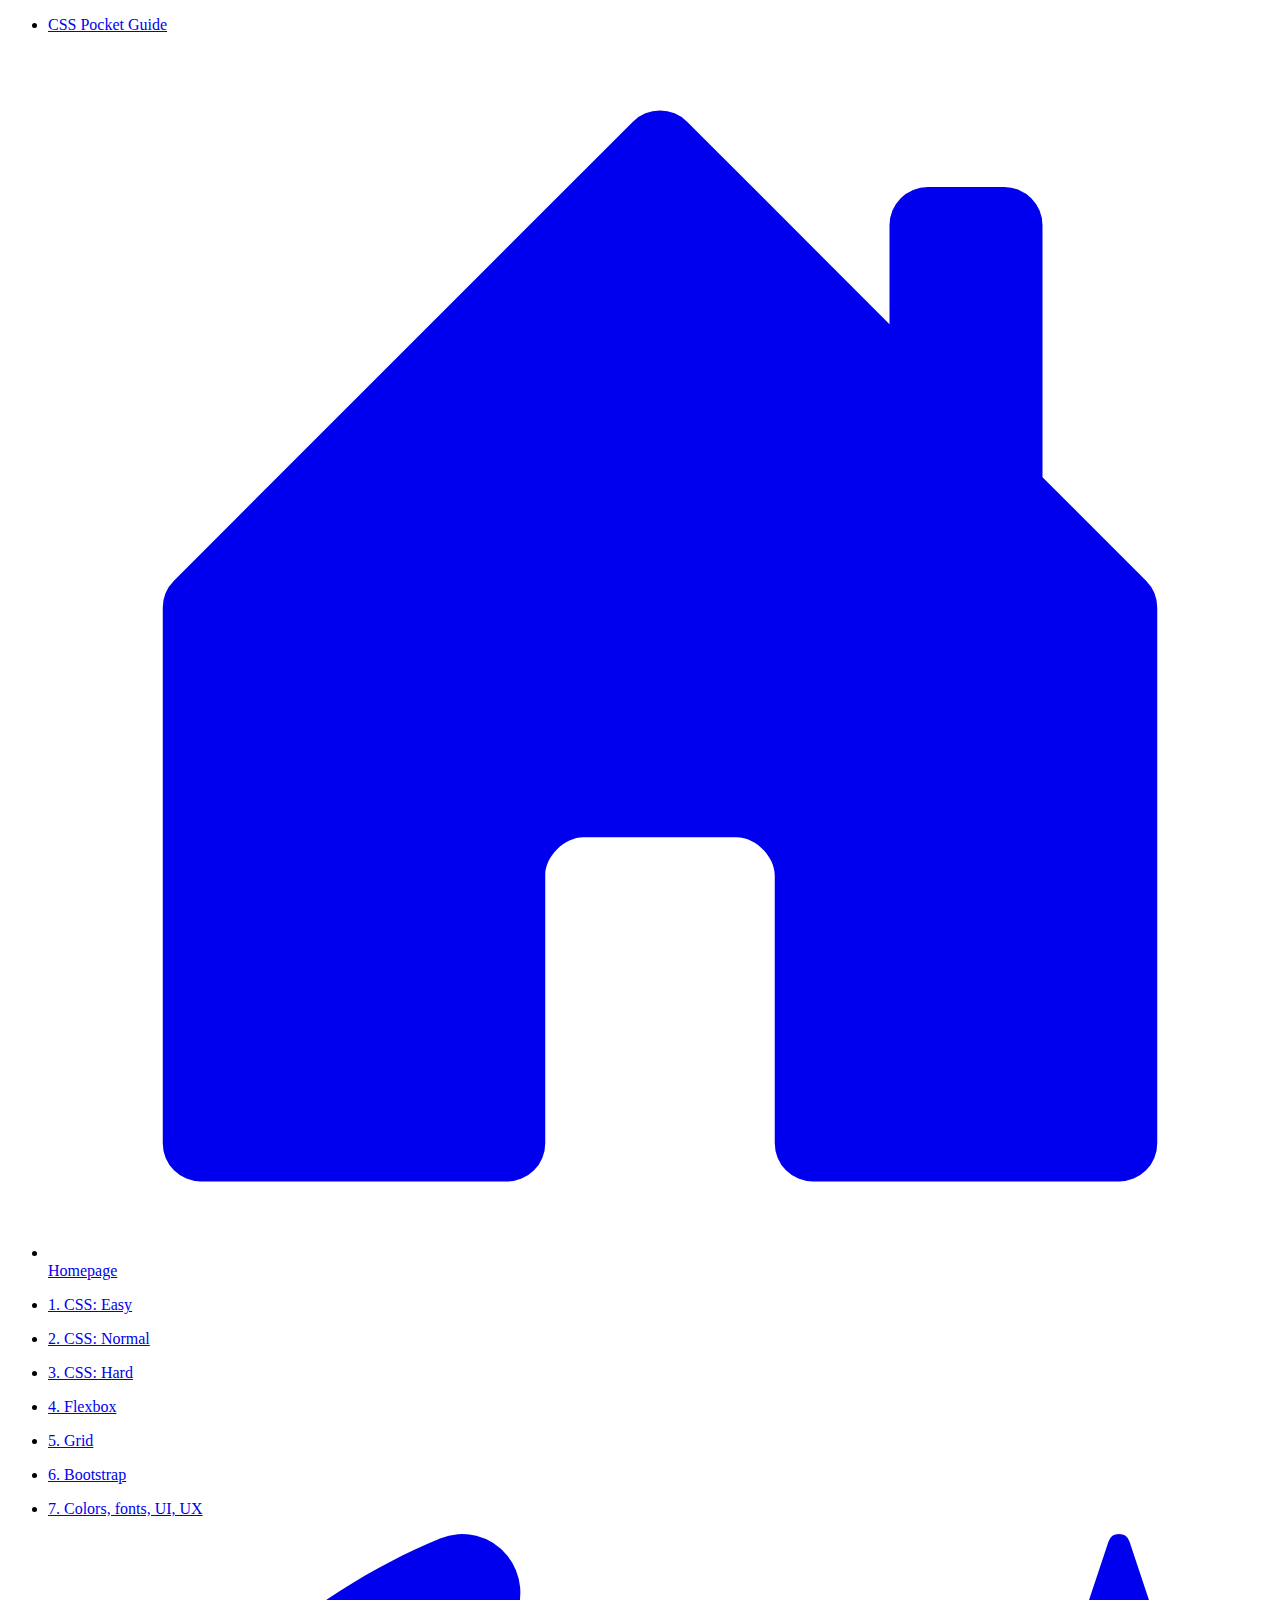
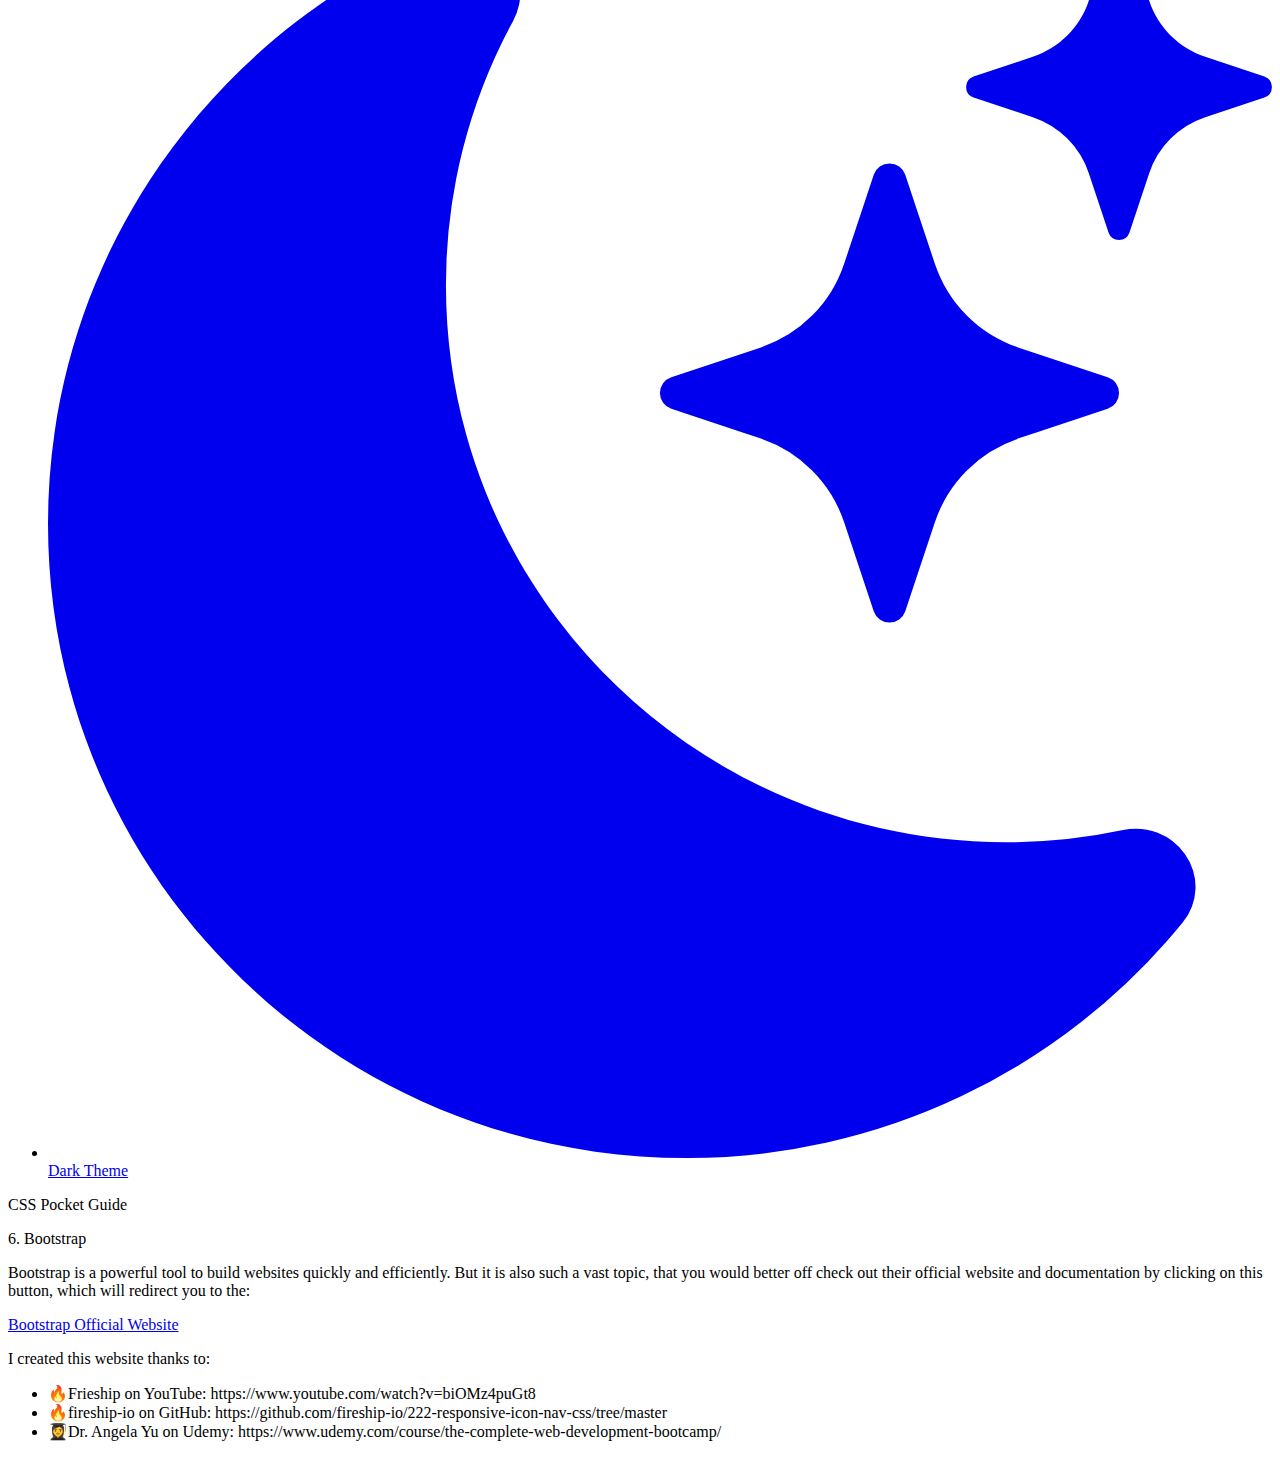
==== pages/chapter-bootstrap.html @ 053bff6c "Create chapter-bootstrap.html" ====
<!-- 
    Credits to:
    - Frieship on YouTube: https://www.youtube.com/watch?v=biOMz4puGt8
    - fireship-io on GitHub: https://github.com/fireship-io/222-responsive-icon-nav-css/tree/master
    - Dr. Angela Yu on Udemy: https://www.udemy.com/course/the-complete-web-development-bootcamp/
 -->

 <!DOCTYPE html> 
 <html lang="eng">
     
 <head>
 
     <meta charset="UTF-8" />
     <title>CSS Pocket Guide: Chapter 6</title>
     <meta name="viewport" content="width=device-width, initial-scale=1.0" />
     <link rel="stylesheet" href="../styles/cb-style.css">
     <link rel="preconnect" href="https://fonts.googleapis.com">
     <link rel="preconnect" href="https://fonts.gstatic.com" crossorigin>
     <link href="https://fonts.googleapis.com/css2?family=Bodoni+Moda&family=Lato&display=swap" rel="stylesheet">
 
 </head>
 
 <body>
 
     <nav class="navbar">
         <ul class="💪">
             <li class="logo">
                 <a href="#" class="nav-link">
                     <span class="logo-text">CSS Pocket Guide</span>
                 </a>
             </li>
 
             <li class="nav-item">
                 <a href="./index.html" class="nav-link icon-container">
                     <svg xmlns="http://www.w3.org/2000/svg" fill="currentColor" class="bi bi-house-door-fill" viewBox="0 0 16 16">
                         <path d="M6.5 14.5v-3.505c0-.245.25-.495.5-.495h2c.25 0 .5.25.5.5v3.5a.5.5 0 0 0 .5.5h4a.5.5 0 0 0 .5-.5v-7a.5.5 0 0 0-.146-.354L13 5.793V2.5a.5.5 0 0 0-.5-.5h-1a.5.5 0 0 0-.5.5v1.293L8.354 1.146a.5.5 0 0 0-.708 0l-6 6A.5.5 0 0 0 1.5 7.5v7a.5.5 0 0 0 .5.5h4a.5.5 0 0 0 .5-.5"/>
                     </svg>
                     <span class="link-text icon-text">Homepage</span>
                 </a>
             </li>
 
             <li class="nav-item">
                 <a href="./level-easy.html" class="nav-link">
                     <p class="link-text">1. CSS: Easy</p>
                 </a>
             </li>
 
             <li class="nav-item">
                 <a href="./level-medium.html" class="nav-link">
                     <p class="link-text">2. CSS: Normal</p>
                 </a>
             </li>
 
             <li class="nav-item">
                 <a href="./level-hard.html" class="nav-link">
                     <p class="link-text">3. CSS: Hard</p>
                 </a>
             </li>
 
             <li class="nav-item">
                 <a href="./chapter-flexbox.html" class="nav-link">
                     <p class="link-text">4. Flexbox</p>
                 </a>
             </li>
 
             <li class="nav-item">
                 <a href="./chapter-grid.html" class="nav-link">
                     <p class="link-text">5. Grid</p>
                 </a>
             </li>
 
             <li class="nav-item">
                 <a href="./chapter-bootstrap.html" class="nav-link">
                     <p class="link-text">6. Bootstrap</p>
                 </a>
             </li>
 
             <li class="nav-item">
                 <a href="./visual-principles.html" class="nav-link">
                     <p class="link-text">7. Colors, fonts, UI, UX</p>
                 </a>
             </li>
 
             <li class="nav-item">
                 <a href="#" class="nav-link icon-container">
                     <svg xmlns="http://www.w3.org/2000/svg" fill="currentColor" class="bi bi-moon-stars-fill" viewBox="0 0 16 16">
                         <path d="M6 .278a.77.77 0 0 1 .08.858 7.2 7.2 0 0 0-.878 3.46c0 4.021 3.278 7.277 7.318 7.277q.792-.001 1.533-.16a.79.79 0 0 1 .81.316.73.73 0 0 1-.031.893A8.35 8.35 0 0 1 8.344 16C3.734 16 0 12.286 0 7.71 0 4.266 2.114 1.312 5.124.06A.75.75 0 0 1 6 .278"/>
                         <path d="M10.794 3.148a.217.217 0 0 1 .412 0l.387 1.162c.173.518.579.924 1.097 1.097l1.162.387a.217.217 0 0 1 0 .412l-1.162.387a1.73 1.73 0 0 0-1.097 1.097l-.387 1.162a.217.217 0 0 1-.412 0l-.387-1.162A1.73 1.73 0 0 0 9.31 6.593l-1.162-.387a.217.217 0 0 1 0-.412l1.162-.387a1.73 1.73 0 0 0 1.097-1.097zM13.863.099a.145.145 0 0 1 .274 0l.258.774c.115.346.386.617.732.732l.774.258a.145.145 0 0 1 0 .274l-.774.258a1.16 1.16 0 0 0-.732.732l-.258.774a.145.145 0 0 1-.274 0l-.258-.774a1.16 1.16 0 0 0-.732-.732l-.774-.258a.145.145 0 0 1 0-.274l.774-.258c.346-.115.617-.386.732-.732z"/>
                     </svg>
                     <span class="link-text icon-text">Dark Theme</span>
                 </a>
             </li>
         </ul>
     </nav>
 
     <main>
         <div class="container">
             <p class="logo-small">CSS Pocket Guide</p>
             <p class="upper-text">6. Bootstrap</p>

            <div class="adding-text-1">
                <p>Bootstrap is a powerful tool to build websites quickly and efficiently. But it is also such a vast topic, that you would better
                    off check out their official website and documentation by clicking on this button, which will redirect you to the:</p>
            </div>
            <a href="https://css-tricks.com/snippets/css/a-guide-to-flexbox/" class="adding-text-2">
                <p>Bootstrap Official Website</p>
            </a>

             <div class="le-footer">
                 <p class="footer-header">I created this website thanks to:</p>
                     <ul class="footer-content">
                      <li>🔥Frieship on YouTube: https://www.youtube.com/watch?v=biOMz4puGt8</li>
                      <li>🔥fireship-io on GitHub: https://github.com/fireship-io/222-responsive-icon-nav-css/tree/master</li>
                      <li>👩‍🎓Dr. Angela Yu on Udemy: https://www.udemy.com/course/the-complete-web-development-bootcamp/</li>
                     </ul> 
             </div>
         </div>
     </main>
 
 </body>
 
 </html>
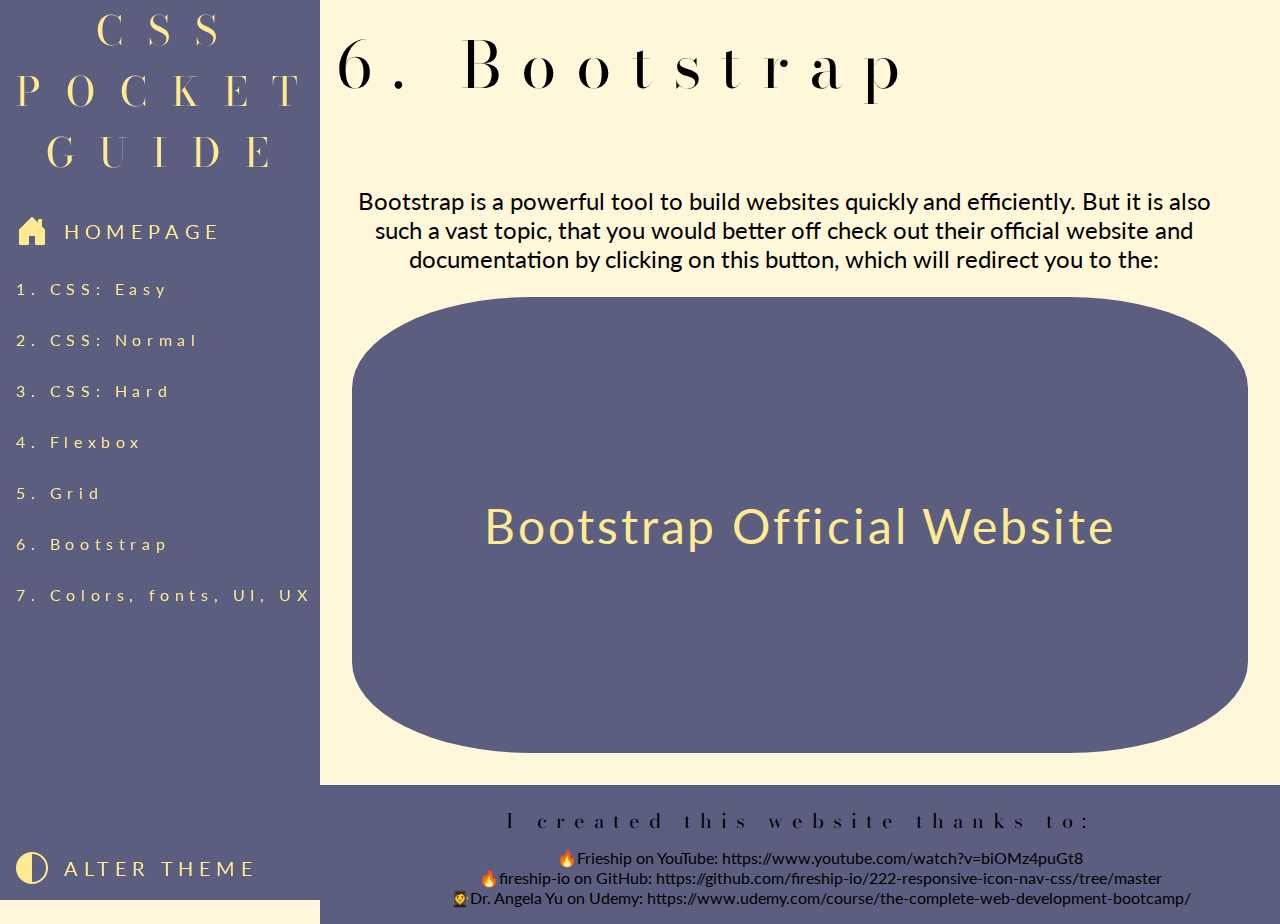
==== commit 2989c346: "Update chapter-bootstrap.html" ====
--- a/pages/chapter-bootstrap.html
+++ b/pages/chapter-bootstrap.html
@@ -82,12 +82,11 @@
              </li>
  
              <li class="nav-item">
-                 <a href="#" class="nav-link icon-container">
-                     <svg xmlns="http://www.w3.org/2000/svg" fill="currentColor" class="bi bi-moon-stars-fill" viewBox="0 0 16 16">
-                         <path d="M6 .278a.77.77 0 0 1 .08.858 7.2 7.2 0 0 0-.878 3.46c0 4.021 3.278 7.277 7.318 7.277q.792-.001 1.533-.16a.79.79 0 0 1 .81.316.73.73 0 0 1-.031.893A8.35 8.35 0 0 1 8.344 16C3.734 16 0 12.286 0 7.71 0 4.266 2.114 1.312 5.124.06A.75.75 0 0 1 6 .278"/>
-                         <path d="M10.794 3.148a.217.217 0 0 1 .412 0l.387 1.162c.173.518.579.924 1.097 1.097l1.162.387a.217.217 0 0 1 0 .412l-1.162.387a1.73 1.73 0 0 0-1.097 1.097l-.387 1.162a.217.217 0 0 1-.412 0l-.387-1.162A1.73 1.73 0 0 0 9.31 6.593l-1.162-.387a.217.217 0 0 1 0-.412l1.162-.387a1.73 1.73 0 0 0 1.097-1.097zM13.863.099a.145.145 0 0 1 .274 0l.258.774c.115.346.386.617.732.732l.774.258a.145.145 0 0 1 0 .274l-.774.258a1.16 1.16 0 0 0-.732.732l-.258.774a.145.145 0 0 1-.274 0l-.258-.774a1.16 1.16 0 0 0-.732-.732l-.774-.258a.145.145 0 0 1 0-.274l.774-.258c.346-.115.617-.386.732-.732z"/>
-                     </svg>
-                     <span class="link-text icon-text">Dark Theme</span>
+                 <a href="#" class="nav-link icon-container switchTheme">
+                    <svg xmlns="http://www.w3.org/2000/svg" fill="currentColor" class="bi bi-circle-half" viewBox="0 0 16 16">
+                        <path d="M8 15A7 7 0 1 0 8 1zm0 1A8 8 0 1 1 8 0a8 8 0 0 1 0 16"/>
+                    </svg>
+                     <span class="link-text icon-text">Alter Theme</span>
                  </a>
              </li>
          </ul>
@@ -117,6 +116,7 @@
          </div>
      </main>
  
+     <script defer src="../theme.js"></script>
  </body>
  
  </html>
--- a/styles/cb-style.css
+++ b/styles/cb-style.css
@@ -0,0 +1,550 @@
+:root { 
+    font-size: 16px;
+    font-family: 'Lato', sans-serif;
+    --text-primary: black;
+    --text-secondary: #FFEA94;
+    --bg-primary: #5C5E80;
+    --bg-secondary: #FFF7D9;
+    --bg-terciary: #141418;
+    --transition-speed: 100ms;
+}
+
+body {
+    color: black;
+    background-color: var(--bg-secondary);
+    margin: 0;
+    padding: 0;
+}
+
+main {
+    background-color: var(--bg-secondary);
+}
+
+.le-footer {
+    background-color: var(--bg-primary);
+}
+
+@media only screen and (max-width: 768px) {
+
+    /* NAVBAR -------------------------------------------------------------------------------------------- */
+
+    body::-webkit-scrollbar {
+        width: 0.5rem;
+    }
+
+    body::-webkit-scrollbar-track {
+        background: #5C8067;
+    }
+      
+    body::-webkit-scrollbar-thumb {
+        background: #9FA1D4;
+    }
+    
+    main {
+        margin-bottom: 5rem;
+    }
+
+    .navbar {
+        position: fixed;
+        bottom: 0;
+        width: 100vw;
+        height: 5rem;
+        background-color: #5C8067;
+    }
+    
+   .💪 {
+        list-style: none;
+        padding: 0;
+        margin: 0;
+        display: flex;
+        flex-direction: row;
+        align-items: center;
+        height: 100%;
+    }
+
+    .nav-item {
+        width: 100%;
+    }
+    
+    .nav-link {
+        display: flex;
+        justify-content: center;
+        align-items: center;
+        color: var(--text-secondary);
+        text-decoration: none;
+        transition: var(--transition-speed), color 50ms;
+        height: 5rem;
+        padding: 0 1rem;
+    }
+    
+    .nav-link:hover {
+        background: var(--text-secondary);
+        color: #5C8067;
+    }
+
+    .logo {
+        display: none;
+    }
+
+    .icon-text {
+        display: none;
+    }
+
+    .link-text {
+        font-size: 0.5rem;
+    }
+    
+    .nav-link svg {
+        width: 1rem;
+        min-width: 1rem;
+    }
+    
+    /* GRID -------------------------------------------------------------------------------------------- */
+
+    .container {
+        display: grid;
+        grid-template-areas: 
+            "logo-1 logo-2"
+            "content-1 content-2"
+            "content-3 content-4"
+            "content-5 content-6"
+            "content-7 content-8"
+            "content-9 content-10"
+            "content-11 content-12"
+            "footer-1 footer-2";
+        grid-template-columns: 1fr 1fr;
+    }
+    
+    .upper-text { 
+        grid-area: content-1 / content-1 / content-1 / content-2; 
+        font-family: 'Bodoni Moda', serif;
+        text-align: left;
+        text-transform: capitalize;
+        font-size: 2rem;
+        letter-spacing: 0.25ch;
+        margin: 1rem;
+    }
+
+    .adding-text-1 {
+        text-align: center;
+        grid-area: content-3 / content-3 / content-3 / content-4; 
+        margin: 2rem 2rem 0 2rem; 
+        width: clamp(45ch, 100%, 75ch);
+        font-size: 1rem;
+        width: 90%
+    }
+
+    .adding-text-2 {
+        text-align: center;
+        display: flex;
+        justify-content: center;
+        align-items: center;
+        grid-area: content-5 / content-5 / content-11 / content-12; 
+        margin: 0 2rem 2rem 2rem; 
+        padding: 3rem;
+        width: clamp(45ch, 100%, 75ch);
+        font-size: 3rem;
+        width: auto;
+        height: 40vh;
+        background-color: var(--bg-primary);
+        text-decoration: none;
+        color: var(--text-secondary);
+        border-radius: 20%;
+        letter-spacing: 0.2ch;
+    }
+
+    /* FOOTER -------------------------------------------------------------------------------------------- */
+    
+    .le-footer { 
+        grid-area: footer-1 / footer-1 / footer-1 / footer-2;
+        display: flex;
+        flex-direction: column;
+    }
+
+    .footer-header {
+        display: flex;
+        justify-content: center;
+        font-family: 'Bodoni Moda', serif;
+        margin-top: 0.25rem;
+        margin-bottom: 0.25rem;
+        letter-spacing: 0.25ch;
+        font-size: 0.75rem;
+    }
+
+    .footer-content {
+        margin-top: 0;
+        font-size: 0.5rem;
+        list-style: none;
+        text-align: center;
+    }
+
+    .logo-small {
+        grid-area: logo-1 / logo-1 / logo-1 / logo-2;
+        display: flex;
+        flex-direction: column;
+        text-align: center;
+        margin-top: 0;
+        margin-bottom: 0;
+        font-size: 1.5rem;
+        letter-spacing: 1ch;
+        font-family: 'Bodoni Moda', serif;
+        text-transform: uppercase;
+        color: var(--text-secondary);
+        background-color: #5C8067;
+    }
+}
+
+@media only screen and (min-width: 768px) and (max-width: 992px) {
+
+    /* NAVBAR -------------------------------------------------------------------------------------------- */
+
+    body::-webkit-scrollbar {
+        width: 0.65rem;
+    }
+
+    body::-webkit-scrollbar-track {
+        background: var(--bg-primary);
+    }
+      
+    body::-webkit-scrollbar-thumb {
+        background: #9FA1D4;
+    }
+    
+    main {
+        margin-left: 10rem;
+    }
+    
+    .navbar {
+        position: fixed;
+        height: 100vh;
+        width: 10rem;
+        top: 0;
+        background-color: var(--bg-primary);
+    }
+    
+    .💪 {
+        list-style: none;
+        padding: 0;
+        margin: 0;
+        display: flex;
+        flex-direction: column;
+        align-items: center;
+        height: 100%;
+    }
+    
+    .nav-item {
+        width: 100%;
+    }
+    
+    .nav-item:last-child {
+        margin-top: auto;
+    }
+    
+    .nav-link {
+        display: flex;
+        align-items: center;
+        color: var(--text-secondary);
+        text-decoration: none;
+        transition: var(--transition-speed), color 50ms;
+    }
+    
+    .nav-link:hover {
+        background: var(--text-secondary);
+        color: var(--bg-primary);
+    }
+    
+    .link-text {
+        margin-left: 0.5rem; 
+        letter-spacing: 0.075rem;
+        font-size: 0.75rem;
+    }
+    
+    .logo-text {
+        margin-left: 0.5rem; 
+    }
+    
+    .nav-link svg {
+        width: 1rem;
+        min-width: 1rem;
+    }
+    
+    .icon-text {
+        font-size: 1rem;
+        text-transform: uppercase;
+    }
+    
+    .icon-container {
+        padding: 0.5rem;
+    }
+    
+    .logo {
+        font-family: 'Bodoni Moda', serif;
+        text-transform: uppercase;
+        text-align: center;
+        color: var(--text-secondary);
+        background: var(--bg-primary);
+        font-size: 1.25rem;
+        letter-spacing: 1ch;
+        width: 100%;
+        padding-bottom: 0.5rem;
+        pointer-events: none;
+    }
+
+    /* GRID -------------------------------------------------------------------------------------------- */
+
+    .container {
+        display: grid;
+        grid-template-areas: 
+            "content-1 content-2"
+            "content-3 content-4"
+            "content-5 content-6"
+            "content-7 content-8"
+            "content-9 content-10"
+            "content-11 content-12"
+            "footer-1 footer-2";
+        grid-template-columns: 1fr 1fr;
+    }
+    
+    .upper-text { 
+        grid-area: content-1 / content-1 / content-1 / content-2; 
+        font-family: 'Bodoni Moda', serif;
+        text-align: left;
+        text-transform: capitalize;
+        font-size: 3rem;
+        letter-spacing: 0.25ch;
+        margin: 1rem;
+    }
+
+    .adding-text-1 {
+        text-align: center;
+        grid-area: content-3 / content-3 / content-3 / content-4; 
+        margin: 2rem 2rem 0 2rem; 
+        width: clamp(45ch, 100%, 75ch);
+        font-size: 1rem;
+        width: 90%
+    }
+
+    .adding-text-2 {
+        text-align: center;
+        display: flex;
+        justify-content: center;
+        align-items: center;
+        grid-area: content-5 / content-5 / content-11 / content-12; 
+        margin: 0 2rem 2rem 2rem; 
+        padding: 3rem;
+        width: clamp(45ch, 100%, 75ch);
+        font-size: 3rem;
+        width: auto;
+        height: 40vh;
+        background-color: var(--bg-primary);
+        text-decoration: none;
+        color: var(--text-secondary);
+        border-radius: 20%;
+        letter-spacing: 0.2ch;
+    }
+
+    /* FOOTER -------------------------------------------------------------------------------------------- */
+    
+    .le-footer { 
+        grid-area: footer-1 / footer-1 / footer-1 / footer-2;
+        display: flex;
+        flex-direction: column;
+    }
+
+    .footer-header {
+        display: flex;
+        justify-content: center;
+        font-family: 'Bodoni Moda', serif;
+        margin-bottom: 0.5rem;
+        letter-spacing: 0.5ch;
+    }
+
+    .footer-content {
+        margin-top: 0;
+        font-size: 0.75rem;
+        list-style: none;
+        text-align: center;
+    }
+
+    .logo-small {
+        display: none;
+    }
+    
+}
+
+@media only screen and (min-width: 992px) {
+
+    /* NAVBAR -------------------------------------------------------------------------------------------- */
+    
+    body::-webkit-scrollbar {
+        width: 0.75rem;
+    }
+    
+    body::-webkit-scrollbar-track {
+        background: var(--bg-primary);
+    }
+      
+    body::-webkit-scrollbar-thumb {
+        background: #9FA1D4;
+    }
+
+    main {
+        margin-left: 20rem;
+    }
+    
+    .navbar {
+        position: fixed;
+        height: 100vh;
+        width: 20rem;
+        top: 0;
+        background-color: var(--bg-primary);
+    }
+    
+    .💪 {
+        list-style: none;
+        padding: 0;
+        margin: 0;
+        display: flex;
+        flex-direction: column;
+        align-items: center;
+        height: 100%;
+    }
+    
+    .nav-item {
+        width: 100%;
+    }
+    
+    .nav-item:last-child {
+        margin-top: auto;
+    }
+    
+    .nav-link {
+        display: flex;
+        align-items: center;
+        color: var(--text-secondary);
+        text-decoration: none;
+        transition: var(--transition-speed), color 50ms;
+    }
+    
+    .nav-link:hover {
+        background: var(--text-secondary);
+        color: var(--bg-primary);
+    }
+    
+    .link-text {
+        margin-left: 1rem; 
+        letter-spacing: 0.35rem
+    }
+    
+    .logo-text {
+        margin-left: 1rem; 
+    }
+    
+    .nav-link svg {
+        width: 2rem;
+        min-width: 2rem;
+    }
+    
+    .icon-text {
+        font-size: 1.25rem;
+        text-transform: uppercase;
+    }
+    
+    .icon-container {
+        padding: 1rem;
+    }
+    
+    .logo {
+        font-family: 'Bodoni Moda', serif;
+        text-transform: uppercase;
+        text-align: center;
+        color: var(--text-secondary);
+        background: var(--bg-primary);
+        font-size: 2.5rem;
+        letter-spacing: 1ch;
+        width: 100%;
+        padding-bottom: 1rem;
+        pointer-events: none;
+    }
+
+    /* GRID -------------------------------------------------------------------------------------------- */
+
+    .container {
+        display: grid;
+        grid-template-areas: 
+            "content-1 content-2"
+            "content-3 content-4"
+            "content-5 content-6"
+            "content-7 content-8"
+            "content-9 content-10"
+            "content-11 content-12"
+            "footer-1 footer-2";
+        grid-template-columns: 1fr 1fr;
+    }
+    
+    .upper-text { 
+        grid-area: content-1 / content-1 / content-1 / content-2; 
+        font-family: 'Bodoni Moda', serif;
+        text-align: left;
+        text-transform: capitalize;
+        font-size: 4rem;
+        letter-spacing: 0.5ch;
+        margin: 1rem;
+    }
+
+    .adding-text-1 {
+        text-align: center;
+        grid-area: content-3 / content-3 / content-3 / content-4; 
+        margin: 2rem 2rem 0 2rem; 
+        width: clamp(45ch, 100%, 75ch);
+        font-size: 1.5rem;
+        width: 90%
+    }
+
+    .adding-text-2 {
+        text-align: center;
+        display: flex;
+        justify-content: center;
+        align-items: center;
+        grid-area: content-5 / content-5 / content-11 / content-12; 
+        margin: 0 2rem 2rem 2rem; 
+        padding: 3rem;
+        width: clamp(45ch, 100%, 75ch);
+        font-size: 3rem;
+        width: auto;
+        height: 40vh;
+        background-color: var(--bg-primary);
+        text-decoration: none;
+        color: var(--text-secondary);
+        border-radius: 20%;
+        letter-spacing: 0.1ch;
+    }
+
+    /* FOOTER -------------------------------------------------------------------------------------------- */
+    
+    .le-footer { 
+        grid-area: footer-1 / footer-1 / footer-1 / footer-2;
+        display: flex;
+        flex-direction: column;
+    }
+
+    .footer-header {
+        display: flex;
+        justify-content: center;
+        font-size: 1.25rem;
+        font-family: 'Bodoni Moda', serif;
+        margin-bottom: 0.75rem;
+        letter-spacing: 0.75ch;
+    }
+
+    .footer-content {
+        margin-top: 0;
+        list-style: none;
+        text-align: center;
+    }
+
+    .logo-small {
+        display: none;
+    }
+
+}
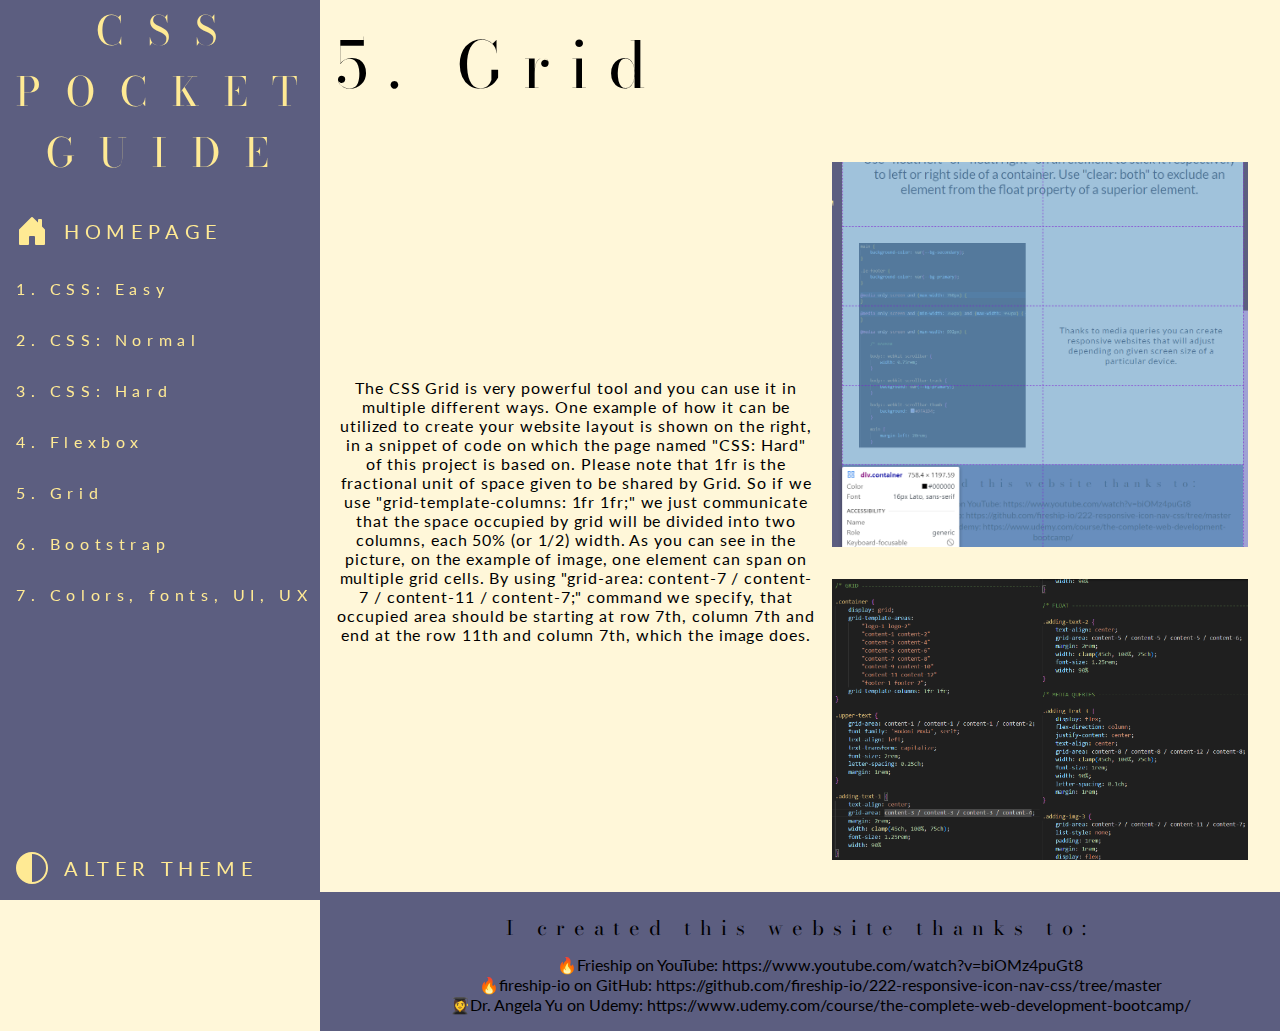
==== commit 360c7841: "Update chapter-bootstrap.html" ====
--- a/pages/chapter-bootstrap.html
+++ b/pages/chapter-bootstrap.html
@@ -11,9 +11,9 @@
  <head>
  
      <meta charset="UTF-8" />
-     <title>CSS Pocket Guide: Chapter 6</title>
+     <title>CSS Pocket Guide: Chapter 5</title>
      <meta name="viewport" content="width=device-width, initial-scale=1.0" />
-     <link rel="stylesheet" href="../styles/cb-style.css">
+     <link rel="stylesheet" href="../styles/cg-style.css">
      <link rel="preconnect" href="https://fonts.googleapis.com">
      <link rel="preconnect" href="https://fonts.gstatic.com" crossorigin>
      <link href="https://fonts.googleapis.com/css2?family=Bodoni+Moda&family=Lato&display=swap" rel="stylesheet">
@@ -95,15 +95,23 @@
      <main>
          <div class="container">
              <p class="logo-small">CSS Pocket Guide</p>
-             <p class="upper-text">6. Bootstrap</p>
+             <p class="upper-text">5. Grid</p>
 
             <div class="adding-text-1">
-                <p>Bootstrap is a powerful tool to build websites quickly and efficiently. But it is also such a vast topic, that you would better
-                    off check out their official website and documentation by clicking on this button, which will redirect you to the:</p>
+                <p>The CSS Grid is very powerful tool and you can use it in multiple different ways. One example of how it can be utilized
+                    to create your website layout is shown on the right, in a snippet of code on which the page named "CSS: Hard" of 
+                    this project is based on. Please note that 1fr is the fractional unit of space given to be shared by Grid. So if we
+                    use "grid-template-columns: 1fr 1fr;" we just communicate that the space occupied by grid will be divided into two
+                    columns, each 50% (or 1/2) width. As you can see in the picture, on the example of image, one element can span on 
+                    multiple grid cells. By using "grid-area: content-7 / content-7 / content-11 / content-7;" command we specify, that
+                    occupied area should be starting at row 7th, column 7th and end at the row 11th and column 7th, which the image does.
+                </p>
             </div>
-            <a href="https://css-tricks.com/snippets/css/a-guide-to-flexbox/" class="adding-text-2">
-                <p>Bootstrap Official Website</p>
-            </a>
+
+             <ul class="adding-img-1">
+                <li><img src="../images/cg-grid.png" alt="image of hidden grid display of the website"></li>
+                <li><img src="../images/cg-grid-code.png" alt="image of code making the grid"></li>
+             </ul>
 
              <div class="le-footer">
                  <p class="footer-header">I created this website thanks to:</p>
--- a/styles/cg-style.css
+++ b/styles/cg-style.css
@@ -0,0 +1,565 @@
+:root { 
+    font-size: 16px;
+    font-family: 'Lato', sans-serif;
+    --text-primary: black;
+    --text-secondary: #FFEA94;
+    --bg-primary: #5C5E80;
+    --bg-secondary: #FFF7D9;
+    --bg-terciary: #141418;
+    --transition-speed: 100ms;
+}
+
+body {
+    color: black;
+    background-color: var(--bg-secondary);
+    margin: 0;
+    padding: 0;
+}
+
+main {
+    background-color: var(--bg-secondary);
+}
+
+.le-footer {
+    background-color: var(--bg-primary);
+}
+
+@media only screen and (max-width: 768px) {
+
+    /* NAVBAR -------------------------------------------------------------------------------------------- */
+
+    body::-webkit-scrollbar {
+        width: 0.5rem;
+    }
+
+    body::-webkit-scrollbar-track {
+        background: #5C8067;
+    }
+      
+    body::-webkit-scrollbar-thumb {
+        background: #9FA1D4;
+    }
+    
+    main {
+        margin-bottom: 5rem;
+    }
+
+    .navbar {
+        position: fixed;
+        bottom: 0;
+        width: 100vw;
+        height: 5rem;
+        background-color: #5C8067;
+    }
+    
+   .💪 {
+        list-style: none;
+        padding: 0;
+        margin: 0;
+        display: flex;
+        flex-direction: row;
+        align-items: center;
+        height: 100%;
+    }
+
+    .nav-item {
+        width: 100%;
+    }
+    
+    .nav-link {
+        display: flex;
+        justify-content: center;
+        align-items: center;
+        color: var(--text-secondary);
+        text-decoration: none;
+        transition: var(--transition-speed), color 50ms;
+        height: 5rem;
+        padding: 0 1rem;
+    }
+    
+    .nav-link:hover {
+        background: var(--text-secondary);
+        color: #5C8067;
+    }
+
+    .logo {
+        display: none;
+    }
+
+    .icon-text {
+        display: none;
+    }
+
+    .link-text {
+        font-size: 0.5rem;
+    }
+    
+    .nav-link svg {
+        width: 1rem;
+        min-width: 1rem;
+    }
+    
+    /* GRID -------------------------------------------------------------------------------------------- */
+
+    .container {
+        display: grid;
+        grid-template-areas: 
+            "logo-1 logo-2"
+            "content-1 content-2"
+            "content-3 content-4"
+            "content-5 content-6"
+            "content-7 content-8"
+            "content-9 content-10"
+            "content-11 content-12"
+            "footer-1 footer-2";
+        grid-template-columns: 1fr 1fr;
+    }
+    
+    .upper-text { 
+        grid-area: content-1 / content-1 / content-1 / content-2; 
+        font-family: 'Bodoni Moda', serif;
+        text-align: left;
+        text-transform: capitalize;
+        font-size: 2rem;
+        letter-spacing: 0.25ch;
+        margin: 1rem;
+    }
+
+    .adding-text-1 {
+        text-align: center;
+        display: flex;
+        align-items: center;
+        grid-area: content-3 / content-3 / content-11 / content-3; 
+        width: clamp(45ch, 100%, 75ch);
+        font-size: 1rem;
+        width: 100%;
+        letter-spacing: 0.1ch;
+        margin: 1rem;
+    }
+
+    .adding-img-1 {
+        grid-area: content-4 / content-4 / content-12 / content-4;  
+        list-style: none;
+        padding: 0;
+        margin: 1rem;
+        display: flex;
+        flex-direction: column;
+    }
+
+    .adding-img-1 > li {
+        display: flex;
+        align-items: center;
+        justify-content: center;
+        margin: 1rem;
+    }
+
+    .adding-img-1 > li > img {
+        width: 100%;
+        height: auto;
+    }
+
+    /* FOOTER -------------------------------------------------------------------------------------------- */
+    
+    .le-footer { 
+        grid-area: footer-1 / footer-1 / footer-1 / footer-2;
+        display: flex;
+        flex-direction: column;
+    }
+
+    .footer-header {
+        display: flex;
+        justify-content: center;
+        font-family: 'Bodoni Moda', serif;
+        margin-top: 0.25rem;
+        margin-bottom: 0.25rem;
+        letter-spacing: 0.25ch;
+        font-size: 0.75rem;
+    }
+
+    .footer-content {
+        margin-top: 0;
+        font-size: 0.5rem;
+        list-style: none;
+        text-align: center;
+    }
+
+    .logo-small {
+        grid-area: logo-1 / logo-1 / logo-1 / logo-2;
+        display: flex;
+        flex-direction: column;
+        text-align: center;
+        margin-top: 0;
+        margin-bottom: 0;
+        font-size: 1.5rem;
+        letter-spacing: 1ch;
+        font-family: 'Bodoni Moda', serif;
+        text-transform: uppercase;
+        color: var(--text-secondary);
+        background-color: #5C8067;
+    }
+}
+
+@media only screen and (min-width: 768px) and (max-width: 992px) {
+
+    /* NAVBAR -------------------------------------------------------------------------------------------- */
+
+    body::-webkit-scrollbar {
+        width: 0.65rem;
+    }
+
+    body::-webkit-scrollbar-track {
+        background: var(--bg-primary);
+    }
+      
+    body::-webkit-scrollbar-thumb {
+        background: #9FA1D4;
+    }
+    
+    main {
+        margin-left: 10rem;
+    }
+    
+    .navbar {
+        position: fixed;
+        height: 100vh;
+        width: 10rem;
+        top: 0;
+        background-color: var(--bg-primary);
+    }
+    
+    .💪 {
+        list-style: none;
+        padding: 0;
+        margin: 0;
+        display: flex;
+        flex-direction: column;
+        align-items: center;
+        height: 100%;
+    }
+    
+    .nav-item {
+        width: 100%;
+    }
+    
+    .nav-item:last-child {
+        margin-top: auto;
+    }
+    
+    .nav-link {
+        display: flex;
+        align-items: center;
+        color: var(--text-secondary);
+        text-decoration: none;
+        transition: var(--transition-speed), color 50ms;
+    }
+    
+    .nav-link:hover {
+        background: var(--text-secondary);
+        color: var(--bg-primary);
+    }
+    
+    .link-text {
+        margin-left: 0.5rem; 
+        letter-spacing: 0.075rem;
+        font-size: 0.75rem;
+    }
+    
+    .logo-text {
+        margin-left: 0.5rem; 
+    }
+    
+    .nav-link svg {
+        width: 1rem;
+        min-width: 1rem;
+    }
+    
+    .icon-text {
+        font-size: 1rem;
+        text-transform: uppercase;
+    }
+    
+    .icon-container {
+        padding: 0.5rem;
+    }
+    
+    .logo {
+        font-family: 'Bodoni Moda', serif;
+        text-transform: uppercase;
+        text-align: center;
+        color: var(--text-secondary);
+        background: var(--bg-primary);
+        font-size: 1.25rem;
+        letter-spacing: 1ch;
+        width: 100%;
+        padding-bottom: 0.5rem;
+        pointer-events: none;
+    }
+
+    /* GRID -------------------------------------------------------------------------------------------- */
+
+    .container {
+        display: grid;
+        grid-template-areas: 
+            "content-1 content-2"
+            "content-3 content-4"
+            "content-5 content-6"
+            "content-7 content-8"
+            "content-9 content-10"
+            "content-11 content-12"
+            "footer-1 footer-2";
+        grid-template-columns: 1fr 1fr;
+    }
+    
+    .upper-text { 
+        grid-area: content-1 / content-1 / content-1 / content-2; 
+        font-family: 'Bodoni Moda', serif;
+        text-align: left;
+        text-transform: capitalize;
+        font-size: 3rem;
+        letter-spacing: 0.25ch;
+        margin: 1rem;
+    }
+
+    .adding-text-1 {
+        text-align: center;
+        display: flex;
+        align-items: center;
+        grid-area: content-3 / content-3 / content-11 / content-3; 
+        width: clamp(45ch, 100%, 75ch);
+        font-size: 1rem;
+        width: 100%;
+        letter-spacing: 0.1ch;
+        margin: 1rem;
+    }
+
+    .adding-img-1 {
+        grid-area: content-4 / content-4 / content-12 / content-4;  
+        list-style: none;
+        padding: 0;
+        margin: 1rem;
+        display: flex;
+        flex-direction: column;
+    }
+
+    .adding-img-1 > li {
+        display: flex;
+        align-items: center;
+        justify-content: center;
+        margin: 1rem;
+    }
+
+    .adding-img-1 > li > img {
+        width: 100%;
+        height: auto;
+    }
+
+    /* FOOTER -------------------------------------------------------------------------------------------- */
+    
+    .le-footer { 
+        grid-area: footer-1 / footer-1 / footer-1 / footer-2;
+        display: flex;
+        flex-direction: column;
+    }
+
+    .footer-header {
+        display: flex;
+        justify-content: center;
+        font-family: 'Bodoni Moda', serif;
+        margin-bottom: 0.5rem;
+        letter-spacing: 0.5ch;
+    }
+
+    .footer-content {
+        margin-top: 0;
+        font-size: 0.75rem;
+        list-style: none;
+        text-align: center;
+    }
+
+    .logo-small {
+        display: none;
+    }
+    
+}
+
+@media only screen and (min-width: 992px) {
+
+    /* NAVBAR -------------------------------------------------------------------------------------------- */
+    
+    body::-webkit-scrollbar {
+        width: 0.75rem;
+    }
+    
+    body::-webkit-scrollbar-track {
+        background: var(--bg-primary);
+    }
+      
+    body::-webkit-scrollbar-thumb {
+        background: #9FA1D4;
+    }
+
+    main {
+        margin-left: 20rem;
+    }
+    
+    .navbar {
+        position: fixed;
+        height: 100vh;
+        width: 20rem;
+        top: 0;
+        background-color: var(--bg-primary);
+    }
+    
+    .💪 {
+        list-style: none;
+        padding: 0;
+        margin: 0;
+        display: flex;
+        flex-direction: column;
+        align-items: center;
+        height: 100%;
+    }
+    
+    .nav-item {
+        width: 100%;
+    }
+    
+    .nav-item:last-child {
+        margin-top: auto;
+    }
+    
+    .nav-link {
+        display: flex;
+        align-items: center;
+        color: var(--text-secondary);
+        text-decoration: none;
+        transition: var(--transition-speed), color 50ms;
+    }
+    
+    .nav-link:hover {
+        background: var(--text-secondary);
+        color: var(--bg-primary);
+    }
+    
+    .link-text {
+        margin-left: 1rem; 
+        letter-spacing: 0.35rem
+    }
+    
+    .logo-text {
+        margin-left: 1rem; 
+    }
+    
+    .nav-link svg {
+        width: 2rem;
+        min-width: 2rem;
+    }
+    
+    .icon-text {
+        font-size: 1.25rem;
+        text-transform: uppercase;
+    }
+    
+    .icon-container {
+        padding: 1rem;
+    }
+    
+    .logo {
+        font-family: 'Bodoni Moda', serif;
+        text-transform: uppercase;
+        text-align: center;
+        color: var(--text-secondary);
+        background: var(--bg-primary);
+        font-size: 2.5rem;
+        letter-spacing: 1ch;
+        width: 100%;
+        padding-bottom: 1rem;
+        pointer-events: none;
+    }
+
+    /* GRID -------------------------------------------------------------------------------------------- */
+
+    .container {
+        display: grid;
+        grid-template-areas: 
+            "content-1 content-2"
+            "content-3 content-4"
+            "content-5 content-6"
+            "content-7 content-8"
+            "content-9 content-10"
+            "content-11 content-12"
+            "footer-1 footer-2";
+        grid-template-columns: 1fr 1fr;
+    }
+    
+    .upper-text { 
+        grid-area: content-1 / content-1 / content-1 / content-2; 
+        font-family: 'Bodoni Moda', serif;
+        text-align: left;
+        text-transform: capitalize;
+        font-size: 4rem;
+        letter-spacing: 0.5ch;
+        margin: 1rem;
+    }
+
+    .adding-text-1 {
+        text-align: center;
+        display: flex;
+        align-items: center;
+        grid-area: content-3 / content-3 / content-11 / content-3; 
+        width: clamp(45ch, 100%, 75ch);
+        font-size: 1rem;
+        width: 100%;
+        letter-spacing: 0.1ch;
+        margin: 1rem;
+    }
+
+    .adding-img-1 {
+        grid-area: content-4 / content-4 / content-12 / content-4;  
+        list-style: none;
+        padding: 0;
+        margin: 1rem;
+        display: flex;
+        flex-direction: column;
+    }
+
+    .adding-img-1 > li {
+        display: flex;
+        align-items: center;
+        justify-content: center;
+        margin: 1rem;
+    }
+
+    .adding-img-1 > li > img {
+        width: 100%;
+        height: auto;
+    }
+
+    /* FOOTER -------------------------------------------------------------------------------------------- */
+    
+    .le-footer { 
+        grid-area: footer-1 / footer-1 / footer-1 / footer-2;
+        display: flex;
+        flex-direction: column;
+    }
+
+    .footer-header {
+        display: flex;
+        justify-content: center;
+        font-size: 1.25rem;
+        font-family: 'Bodoni Moda', serif;
+        margin-bottom: 0.75rem;
+        letter-spacing: 0.75ch;
+    }
+
+    .footer-content {
+        margin-top: 0;
+        list-style: none;
+        text-align: center;
+    }
+
+    .logo-small {
+        display: none;
+    }
+
+}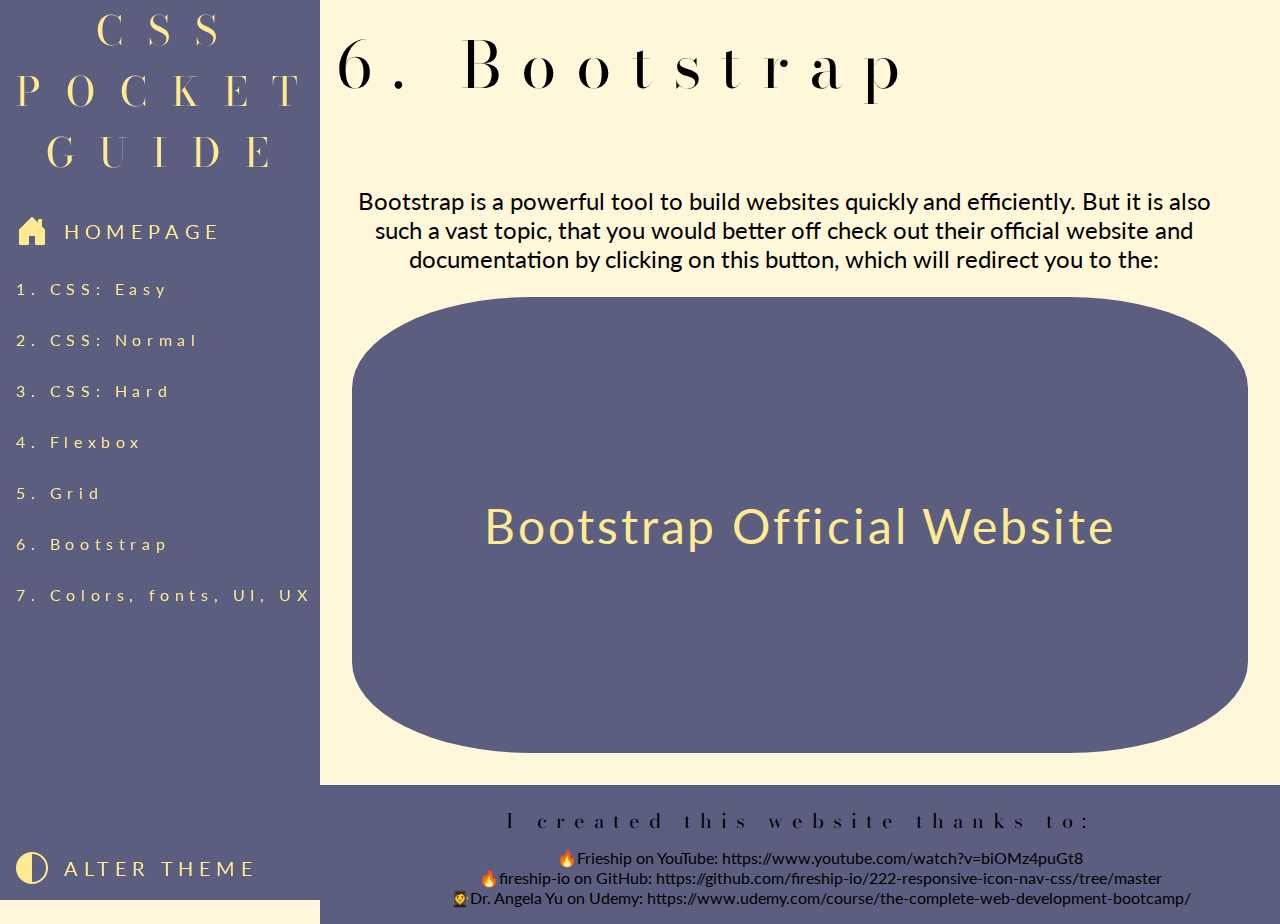
==== commit dd7cfcca: "Update chapter-bootstrap.html" ====
--- a/pages/chapter-bootstrap.html
+++ b/pages/chapter-bootstrap.html
@@ -11,9 +11,9 @@
  <head>
  
      <meta charset="UTF-8" />
-     <title>CSS Pocket Guide: Chapter 5</title>
+     <title>CSS Pocket Guide: Chapter 6</title>
      <meta name="viewport" content="width=device-width, initial-scale=1.0" />
-     <link rel="stylesheet" href="../styles/cg-style.css">
+     <link rel="stylesheet" href="../styles/cb-style.css">
      <link rel="preconnect" href="https://fonts.googleapis.com">
      <link rel="preconnect" href="https://fonts.gstatic.com" crossorigin>
      <link href="https://fonts.googleapis.com/css2?family=Bodoni+Moda&family=Lato&display=swap" rel="stylesheet">
@@ -95,23 +95,15 @@
      <main>
          <div class="container">
              <p class="logo-small">CSS Pocket Guide</p>
-             <p class="upper-text">5. Grid</p>
+             <p class="upper-text">6. Bootstrap</p>
 
             <div class="adding-text-1">
-                <p>The CSS Grid is very powerful tool and you can use it in multiple different ways. One example of how it can be utilized
-                    to create your website layout is shown on the right, in a snippet of code on which the page named "CSS: Hard" of 
-                    this project is based on. Please note that 1fr is the fractional unit of space given to be shared by Grid. So if we
-                    use "grid-template-columns: 1fr 1fr;" we just communicate that the space occupied by grid will be divided into two
-                    columns, each 50% (or 1/2) width. As you can see in the picture, on the example of image, one element can span on 
-                    multiple grid cells. By using "grid-area: content-7 / content-7 / content-11 / content-7;" command we specify, that
-                    occupied area should be starting at row 7th, column 7th and end at the row 11th and column 7th, which the image does.
-                </p>
+                <p>Bootstrap is a powerful tool to build websites quickly and efficiently. But it is also such a vast topic, that you would better
+                    off check out their official website and documentation by clicking on this button, which will redirect you to the:</p>
             </div>
-
-             <ul class="adding-img-1">
-                <li><img src="../images/cg-grid.png" alt="image of hidden grid display of the website"></li>
-                <li><img src="../images/cg-grid-code.png" alt="image of code making the grid"></li>
-             </ul>
+            <a href="https://css-tricks.com/snippets/css/a-guide-to-flexbox/" class="adding-text-2">
+                <p>Bootstrap Official Website</p>
+            </a>
 
              <div class="le-footer">
                  <p class="footer-header">I created this website thanks to:</p>
--- a/styles/cb-style.css
+++ b/styles/cb-style.css
@@ -0,0 +1,550 @@
+:root { 
+    font-size: 16px;
+    font-family: 'Lato', sans-serif;
+    --text-primary: black;
+    --text-secondary: #FFEA94;
+    --bg-primary: #5C5E80;
+    --bg-secondary: #FFF7D9;
+    --bg-terciary: #141418;
+    --transition-speed: 100ms;
+}
+
+body {
+    color: black;
+    background-color: var(--bg-secondary);
+    margin: 0;
+    padding: 0;
+}
+
+main {
+    background-color: var(--bg-secondary);
+}
+
+.le-footer {
+    background-color: var(--bg-primary);
+}
+
+@media only screen and (max-width: 768px) {
+
+    /* NAVBAR -------------------------------------------------------------------------------------------- */
+
+    body::-webkit-scrollbar {
+        width: 0.5rem;
+    }
+
+    body::-webkit-scrollbar-track {
+        background: #5C8067;
+    }
+      
+    body::-webkit-scrollbar-thumb {
+        background: #9FA1D4;
+    }
+    
+    main {
+        margin-bottom: 5rem;
+    }
+
+    .navbar {
+        position: fixed;
+        bottom: 0;
+        width: 100vw;
+        height: 5rem;
+        background-color: #5C8067;
+    }
+    
+   .💪 {
+        list-style: none;
+        padding: 0;
+        margin: 0;
+        display: flex;
+        flex-direction: row;
+        align-items: center;
+        height: 100%;
+    }
+
+    .nav-item {
+        width: 100%;
+    }
+    
+    .nav-link {
+        display: flex;
+        justify-content: center;
+        align-items: center;
+        color: var(--text-secondary);
+        text-decoration: none;
+        transition: var(--transition-speed), color 50ms;
+        height: 5rem;
+        padding: 0 1rem;
+    }
+    
+    .nav-link:hover {
+        background: var(--text-secondary);
+        color: #5C8067;
+    }
+
+    .logo {
+        display: none;
+    }
+
+    .icon-text {
+        display: none;
+    }
+
+    .link-text {
+        font-size: 0.5rem;
+    }
+    
+    .nav-link svg {
+        width: 1rem;
+        min-width: 1rem;
+    }
+    
+    /* GRID -------------------------------------------------------------------------------------------- */
+
+    .container {
+        display: grid;
+        grid-template-areas: 
+            "logo-1 logo-2"
+            "content-1 content-2"
+            "content-3 content-4"
+            "content-5 content-6"
+            "content-7 content-8"
+            "content-9 content-10"
+            "content-11 content-12"
+            "footer-1 footer-2";
+        grid-template-columns: 1fr 1fr;
+    }
+    
+    .upper-text { 
+        grid-area: content-1 / content-1 / content-1 / content-2; 
+        font-family: 'Bodoni Moda', serif;
+        text-align: left;
+        text-transform: capitalize;
+        font-size: 2rem;
+        letter-spacing: 0.25ch;
+        margin: 1rem;
+    }
+
+    .adding-text-1 {
+        text-align: center;
+        grid-area: content-3 / content-3 / content-3 / content-4; 
+        margin: 2rem 2rem 0 2rem; 
+        width: clamp(45ch, 100%, 75ch);
+        font-size: 1rem;
+        width: 90%
+    }
+
+    .adding-text-2 {
+        text-align: center;
+        display: flex;
+        justify-content: center;
+        align-items: center;
+        grid-area: content-5 / content-5 / content-11 / content-12; 
+        margin: 0 2rem 2rem 2rem; 
+        padding: 3rem;
+        width: clamp(45ch, 100%, 75ch);
+        font-size: 3rem;
+        width: auto;
+        height: 40vh;
+        background-color: var(--bg-primary);
+        text-decoration: none;
+        color: var(--text-secondary);
+        border-radius: 20%;
+        letter-spacing: 0.2ch;
+    }
+
+    /* FOOTER -------------------------------------------------------------------------------------------- */
+    
+    .le-footer { 
+        grid-area: footer-1 / footer-1 / footer-1 / footer-2;
+        display: flex;
+        flex-direction: column;
+    }
+
+    .footer-header {
+        display: flex;
+        justify-content: center;
+        font-family: 'Bodoni Moda', serif;
+        margin-top: 0.25rem;
+        margin-bottom: 0.25rem;
+        letter-spacing: 0.25ch;
+        font-size: 0.75rem;
+    }
+
+    .footer-content {
+        margin-top: 0;
+        font-size: 0.5rem;
+        list-style: none;
+        text-align: center;
+    }
+
+    .logo-small {
+        grid-area: logo-1 / logo-1 / logo-1 / logo-2;
+        display: flex;
+        flex-direction: column;
+        text-align: center;
+        margin-top: 0;
+        margin-bottom: 0;
+        font-size: 1.5rem;
+        letter-spacing: 1ch;
+        font-family: 'Bodoni Moda', serif;
+        text-transform: uppercase;
+        color: var(--text-secondary);
+        background-color: #5C8067;
+    }
+}
+
+@media only screen and (min-width: 768px) and (max-width: 992px) {
+
+    /* NAVBAR -------------------------------------------------------------------------------------------- */
+
+    body::-webkit-scrollbar {
+        width: 0.65rem;
+    }
+
+    body::-webkit-scrollbar-track {
+        background: var(--bg-primary);
+    }
+      
+    body::-webkit-scrollbar-thumb {
+        background: #9FA1D4;
+    }
+    
+    main {
+        margin-left: 10rem;
+    }
+    
+    .navbar {
+        position: fixed;
+        height: 100vh;
+        width: 10rem;
+        top: 0;
+        background-color: var(--bg-primary);
+    }
+    
+    .💪 {
+        list-style: none;
+        padding: 0;
+        margin: 0;
+        display: flex;
+        flex-direction: column;
+        align-items: center;
+        height: 100%;
+    }
+    
+    .nav-item {
+        width: 100%;
+    }
+    
+    .nav-item:last-child {
+        margin-top: auto;
+    }
+    
+    .nav-link {
+        display: flex;
+        align-items: center;
+        color: var(--text-secondary);
+        text-decoration: none;
+        transition: var(--transition-speed), color 50ms;
+    }
+    
+    .nav-link:hover {
+        background: var(--text-secondary);
+        color: var(--bg-primary);
+    }
+    
+    .link-text {
+        margin-left: 0.5rem; 
+        letter-spacing: 0.075rem;
+        font-size: 0.75rem;
+    }
+    
+    .logo-text {
+        margin-left: 0.5rem; 
+    }
+    
+    .nav-link svg {
+        width: 1rem;
+        min-width: 1rem;
+    }
+    
+    .icon-text {
+        font-size: 1rem;
+        text-transform: uppercase;
+    }
+    
+    .icon-container {
+        padding: 0.5rem;
+    }
+    
+    .logo {
+        font-family: 'Bodoni Moda', serif;
+        text-transform: uppercase;
+        text-align: center;
+        color: var(--text-secondary);
+        background: var(--bg-primary);
+        font-size: 1.25rem;
+        letter-spacing: 1ch;
+        width: 100%;
+        padding-bottom: 0.5rem;
+        pointer-events: none;
+    }
+
+    /* GRID -------------------------------------------------------------------------------------------- */
+
+    .container {
+        display: grid;
+        grid-template-areas: 
+            "content-1 content-2"
+            "content-3 content-4"
+            "content-5 content-6"
+            "content-7 content-8"
+            "content-9 content-10"
+            "content-11 content-12"
+            "footer-1 footer-2";
+        grid-template-columns: 1fr 1fr;
+    }
+    
+    .upper-text { 
+        grid-area: content-1 / content-1 / content-1 / content-2; 
+        font-family: 'Bodoni Moda', serif;
+        text-align: left;
+        text-transform: capitalize;
+        font-size: 3rem;
+        letter-spacing: 0.25ch;
+        margin: 1rem;
+    }
+
+    .adding-text-1 {
+        text-align: center;
+        grid-area: content-3 / content-3 / content-3 / content-4; 
+        margin: 2rem 2rem 0 2rem; 
+        width: clamp(45ch, 100%, 75ch);
+        font-size: 1rem;
+        width: 90%
+    }
+
+    .adding-text-2 {
+        text-align: center;
+        display: flex;
+        justify-content: center;
+        align-items: center;
+        grid-area: content-5 / content-5 / content-11 / content-12; 
+        margin: 0 2rem 2rem 2rem; 
+        padding: 3rem;
+        width: clamp(45ch, 100%, 75ch);
+        font-size: 3rem;
+        width: auto;
+        height: 40vh;
+        background-color: var(--bg-primary);
+        text-decoration: none;
+        color: var(--text-secondary);
+        border-radius: 20%;
+        letter-spacing: 0.2ch;
+    }
+
+    /* FOOTER -------------------------------------------------------------------------------------------- */
+    
+    .le-footer { 
+        grid-area: footer-1 / footer-1 / footer-1 / footer-2;
+        display: flex;
+        flex-direction: column;
+    }
+
+    .footer-header {
+        display: flex;
+        justify-content: center;
+        font-family: 'Bodoni Moda', serif;
+        margin-bottom: 0.5rem;
+        letter-spacing: 0.5ch;
+    }
+
+    .footer-content {
+        margin-top: 0;
+        font-size: 0.75rem;
+        list-style: none;
+        text-align: center;
+    }
+
+    .logo-small {
+        display: none;
+    }
+    
+}
+
+@media only screen and (min-width: 992px) {
+
+    /* NAVBAR -------------------------------------------------------------------------------------------- */
+    
+    body::-webkit-scrollbar {
+        width: 0.75rem;
+    }
+    
+    body::-webkit-scrollbar-track {
+        background: var(--bg-primary);
+    }
+      
+    body::-webkit-scrollbar-thumb {
+        background: #9FA1D4;
+    }
+
+    main {
+        margin-left: 20rem;
+    }
+    
+    .navbar {
+        position: fixed;
+        height: 100vh;
+        width: 20rem;
+        top: 0;
+        background-color: var(--bg-primary);
+    }
+    
+    .💪 {
+        list-style: none;
+        padding: 0;
+        margin: 0;
+        display: flex;
+        flex-direction: column;
+        align-items: center;
+        height: 100%;
+    }
+    
+    .nav-item {
+        width: 100%;
+    }
+    
+    .nav-item:last-child {
+        margin-top: auto;
+    }
+    
+    .nav-link {
+        display: flex;
+        align-items: center;
+        color: var(--text-secondary);
+        text-decoration: none;
+        transition: var(--transition-speed), color 50ms;
+    }
+    
+    .nav-link:hover {
+        background: var(--text-secondary);
+        color: var(--bg-primary);
+    }
+    
+    .link-text {
+        margin-left: 1rem; 
+        letter-spacing: 0.35rem
+    }
+    
+    .logo-text {
+        margin-left: 1rem; 
+    }
+    
+    .nav-link svg {
+        width: 2rem;
+        min-width: 2rem;
+    }
+    
+    .icon-text {
+        font-size: 1.25rem;
+        text-transform: uppercase;
+    }
+    
+    .icon-container {
+        padding: 1rem;
+    }
+    
+    .logo {
+        font-family: 'Bodoni Moda', serif;
+        text-transform: uppercase;
+        text-align: center;
+        color: var(--text-secondary);
+        background: var(--bg-primary);
+        font-size: 2.5rem;
+        letter-spacing: 1ch;
+        width: 100%;
+        padding-bottom: 1rem;
+        pointer-events: none;
+    }
+
+    /* GRID -------------------------------------------------------------------------------------------- */
+
+    .container {
+        display: grid;
+        grid-template-areas: 
+            "content-1 content-2"
+            "content-3 content-4"
+            "content-5 content-6"
+            "content-7 content-8"
+            "content-9 content-10"
+            "content-11 content-12"
+            "footer-1 footer-2";
+        grid-template-columns: 1fr 1fr;
+    }
+    
+    .upper-text { 
+        grid-area: content-1 / content-1 / content-1 / content-2; 
+        font-family: 'Bodoni Moda', serif;
+        text-align: left;
+        text-transform: capitalize;
+        font-size: 4rem;
+        letter-spacing: 0.5ch;
+        margin: 1rem;
+    }
+
+    .adding-text-1 {
+        text-align: center;
+        grid-area: content-3 / content-3 / content-3 / content-4; 
+        margin: 2rem 2rem 0 2rem; 
+        width: clamp(45ch, 100%, 75ch);
+        font-size: 1.5rem;
+        width: 90%
+    }
+
+    .adding-text-2 {
+        text-align: center;
+        display: flex;
+        justify-content: center;
+        align-items: center;
+        grid-area: content-5 / content-5 / content-11 / content-12; 
+        margin: 0 2rem 2rem 2rem; 
+        padding: 3rem;
+        width: clamp(45ch, 100%, 75ch);
+        font-size: 3rem;
+        width: auto;
+        height: 40vh;
+        background-color: var(--bg-primary);
+        text-decoration: none;
+        color: var(--text-secondary);
+        border-radius: 20%;
+        letter-spacing: 0.1ch;
+    }
+
+    /* FOOTER -------------------------------------------------------------------------------------------- */
+    
+    .le-footer { 
+        grid-area: footer-1 / footer-1 / footer-1 / footer-2;
+        display: flex;
+        flex-direction: column;
+    }
+
+    .footer-header {
+        display: flex;
+        justify-content: center;
+        font-size: 1.25rem;
+        font-family: 'Bodoni Moda', serif;
+        margin-bottom: 0.75rem;
+        letter-spacing: 0.75ch;
+    }
+
+    .footer-content {
+        margin-top: 0;
+        list-style: none;
+        text-align: center;
+    }
+
+    .logo-small {
+        display: none;
+    }
+
+}
